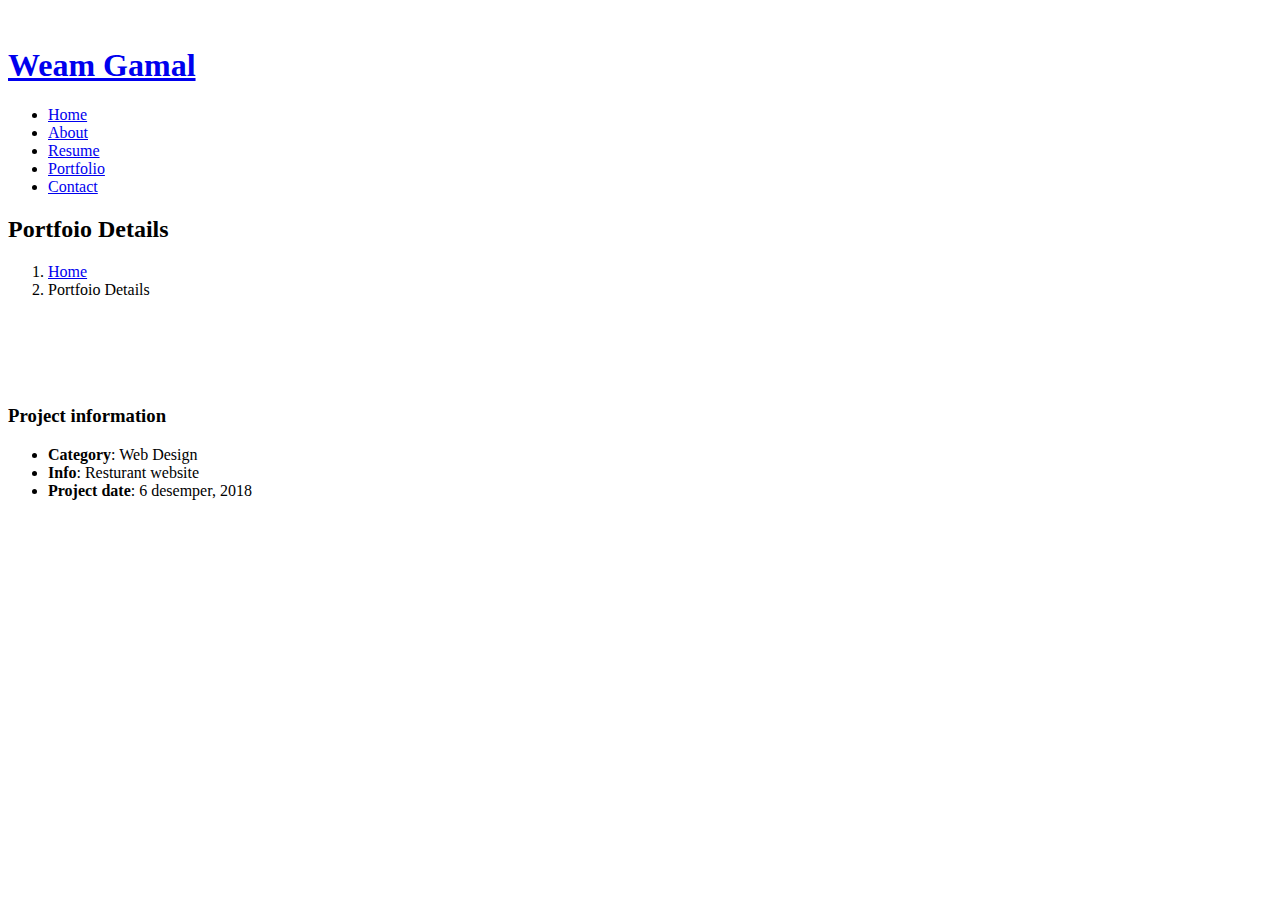
==== book-table.html @ 0d35c974 "Add files via upload" ====
<!DOCTYPE html>
<html lang="en">

<head>
  <meta charset="utf-8">
  <meta content="width=device-width, initial-scale=1.0" name="viewport">

  <title>Portfolio Details</title>
  <meta content="" name="description">
  <meta content="" name="keywords">

  <!-- Favicons -->
  <link href="assets/img/letter-w.png" rel="icon">
  <link href="assets/img/letter-w.png" rel="apple-touch-icon">

  <!-- Google Fonts -->
  <link href="https://fonts.googleapis.com/css?family=Open+Sans:300,300i,400,400i,600,600i,700,700i|Raleway:300,300i,400,400i,500,500i,600,600i,700,700i|Poppins:300,300i,400,400i,500,500i,600,600i,700,700i" rel="stylesheet">

  <!-- Vendor CSS Files -->
  <link href="assets/vendor/aos/aos.css" rel="stylesheet">
  <link href="assets/vendor/bootstrap/css/bootstrap.min.css" rel="stylesheet">
  <link href="assets/vendor/bootstrap-icons/bootstrap-icons.css" rel="stylesheet">
  <link href="assets/vendor/boxicons/css/boxicons.min.css" rel="stylesheet">
  <link href="assets/vendor/glightbox/css/glightbox.min.css" rel="stylesheet">
  <link href="assets/vendor/swiper/swiper-bundle.min.css" rel="stylesheet">

  <!-- Template Main CSS File -->
  <link href="assets/css/style.css" rel="stylesheet">


</head>

<body>

  <!-- ======= Mobile nav toggle button ======= -->
  <i class="bi bi-list mobile-nav-toggle d-xl-none"></i>

  <!-- ======= Header ======= -->
  <header id="header">
    <div class="d-flex flex-column">

      <div class="profile">
        <img src="assets/img/PicsArt_08-06-06.40.42.jpg" alt="" class="img-fluid rounded-circle">
        <h1 class="text-light"><a href="index.html">Weam Gamal</a></h1>
        <div class="social-links mt-3 text-center">
          <a href="https://twitter.com/Weam_4_9" class="twitter"><i class="bx bxl-twitter"></i></a>
          <a href="https://www.facebook.com/wemagamal" class="facebook"><i class="bx bxl-facebook"></i></a>
          <a href="https://www.instagram.com/wema_gamal/" class="instagram"><i class="bx bxl-instagram"></i></a>
          <a href="https://www.linkedin.com/in/weam-gamal" class="linkedin"><i class="bx bxl-linkedin"></i></a>
        </div>
      </div>

      <nav id="navbar" class="nav-menu navbar">
        <ul>
          <li><a href="index.html #hero" class="nav-link scrollto active"><i class="bx bx-home"></i> <span>Home</span></a></li>
          <li><a href="index.html #about" class="nav-link scrollto"><i class="bx bx-user"></i> <span>About</span></a></li>
          <li><a href="index.html #resume" class="nav-link scrollto"><i class="bx bx-file-blank"></i> <span>Resume</span></a></li>
          <li><a href="index.html #portfolio" class="nav-link scrollto"><i class="bx bx-book-content"></i> <span>Portfolio</span></a></li>
          <li><a href="index.html #contact" class="nav-link scrollto"><i class="bx bx-envelope"></i> <span>Contact</span></a></li>
        </ul>
      </nav><!-- .nav-menu -->
    </div>
  </header><!-- End Header -->

  <main id="main">

    <!-- ======= Breadcrumbs ======= -->
    <section id="breadcrumbs" class="breadcrumbs">
      <div class="container">

        <div class="d-flex justify-content-between align-items-center">
          <h2>Portfoio Details</h2>
          <ol>
            <li><a href="index.html">Home</a></li>
            <li>Portfoio Details</li>
          </ol>
        </div>

      </div>
    </section><!-- End Breadcrumbs -->

    <!-- ======= Portfolio Details Section ======= -->
    <section id="portfolio-details" class="portfolio-details">
      <div class="container">

        <div class="row gy-4">

          <div class="col-lg-8">
            <div class="portfolio-details-slider swiper">
              <div class="swiper-wrapper align-items-center">

                <div class="swiper-slide">
                  <img src="assets/img/portfolio/book table.png" alt="">
                </div>

                <div class="swiper-slide">
                    <img src="assets/img/portfolio/book table2.png" alt="">
                </div>

                <div class="swiper-slide">
                    <img src="assets/img/portfolio/book table3.png" alt="">
                </div>

                <div class="swiper-slide">
                    <img src="assets/img/portfolio/book table4.png" alt="">
                </div>



              </div>
              <div class="swiper-pagination"></div>
            </div>
          </div>

          <div class="col-lg-4">
            <div class="portfolio-info">
              <h3>Project information</h3>
              <ul>
                <li><strong>Category</strong>: Web Design</li>
                <li><strong>Info</strong>: Resturant website</li>
                <li><strong>Project date</strong>: 6 desemper, 2018</li>
              </ul>
            </div>
        
          </div>

        </div>

      </div>
    </section><!-- End Portfolio Details Section -->

  </main><!-- End #main -->

  

  <a href="#" class="back-to-top d-flex align-items-center justify-content-center"><i class="bi bi-arrow-up-short"></i></a>

  <!-- Vendor JS Files -->
  <script src="assets/vendor/aos/aos.js"></script>
  <script src="assets/vendor/bootstrap/js/bootstrap.bundle.min.js"></script>
  <script src="assets/vendor/glightbox/js/glightbox.min.js"></script>
  <script src="assets/vendor/isotope-layout/isotope.pkgd.min.js"></script>
  <script src="assets/vendor/php-email-form/validate.js"></script>
  <script src="assets/vendor/purecounter/purecounter.js"></script>
  <script src="assets/vendor/swiper/swiper-bundle.min.js"></script>
  <script src="assets/vendor/typed.js/typed.min.js"></script>
  <script src="assets/vendor/waypoints/noframework.waypoints.js"></script>

  <!-- Template Main JS File -->
  <script src="assets/js/main.js"></script>

</body>

</html>
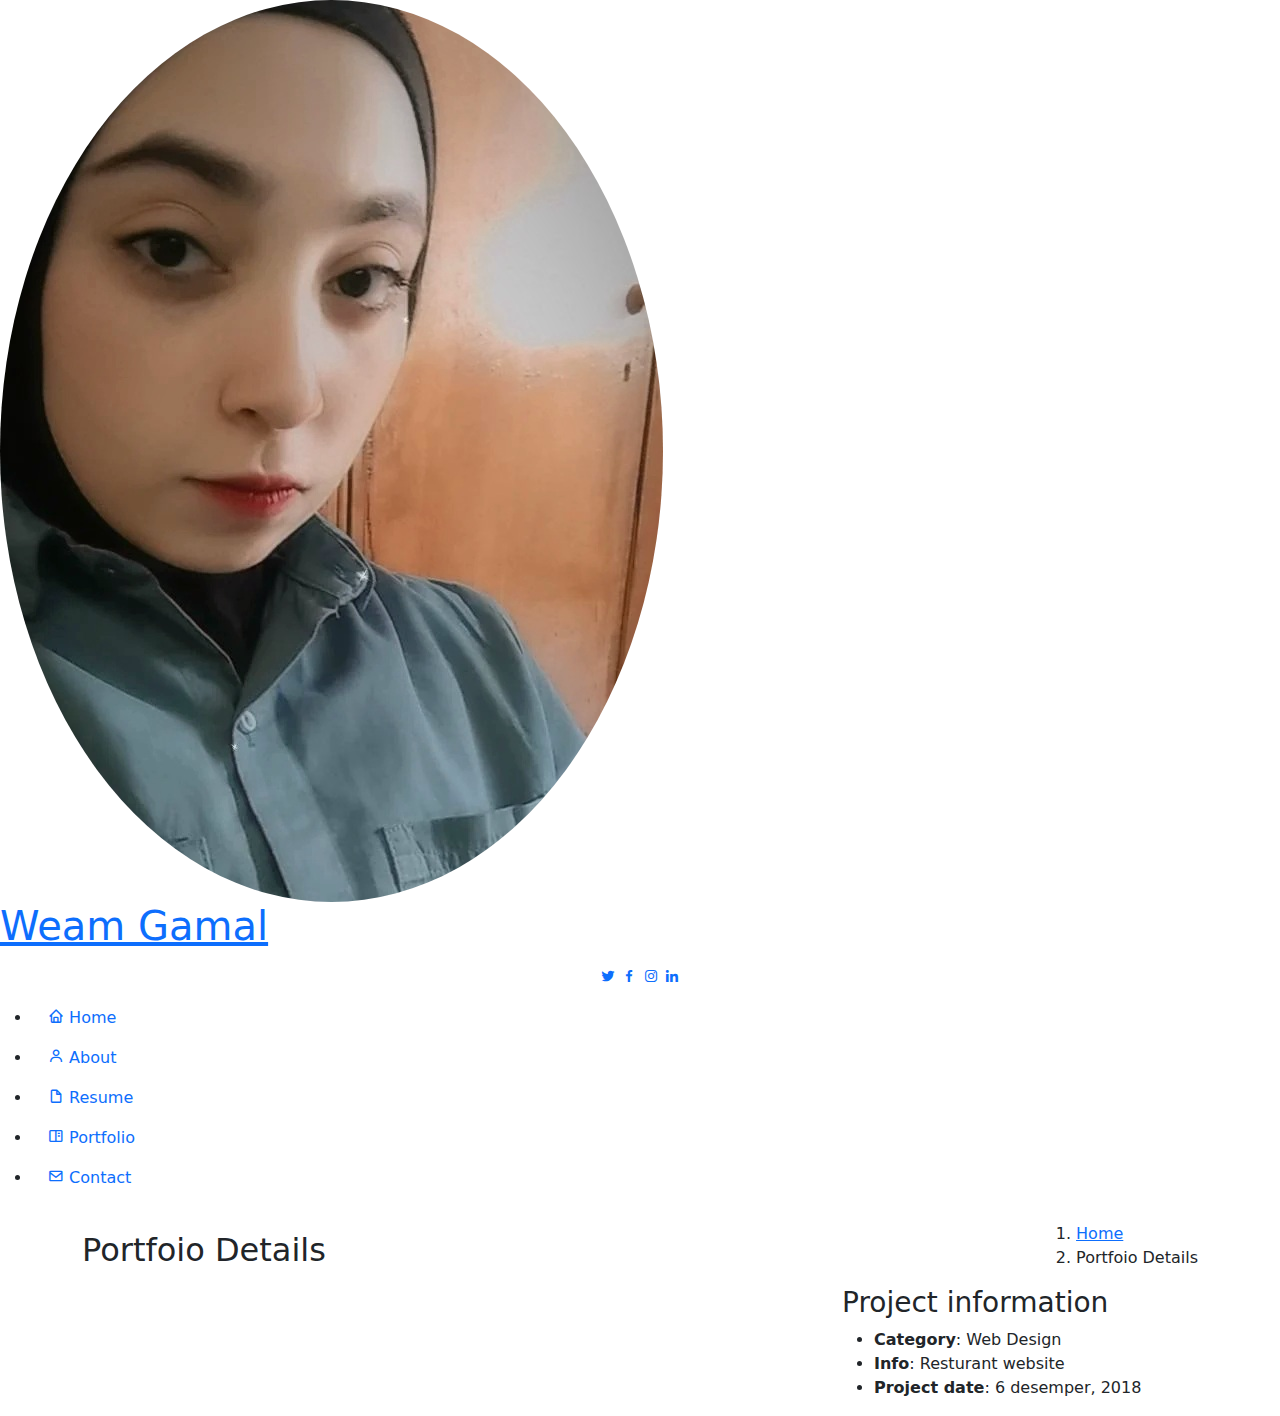
==== commit 01f29ac1: "Update book-table.html" ====
--- a/book-table.html
+++ b/book-table.html
@@ -40,7 +40,7 @@
     <div class="d-flex flex-column">
 
       <div class="profile">
-        <img src="assets/img/PicsArt_08-06-06.40.42.jpg" alt="" class="img-fluid rounded-circle">
+        <img src="assets/img/IMG_20211114_132824_135.webp" alt="" class="img-fluid rounded-circle">
         <h1 class="text-light"><a href="index.html">Weam Gamal</a></h1>
         <div class="social-links mt-3 text-center">
           <a href="https://twitter.com/Weam_4_9" class="twitter"><i class="bx bxl-twitter"></i></a>
@@ -151,4 +151,4 @@
 
 </body>
 
-</html>+</html>
